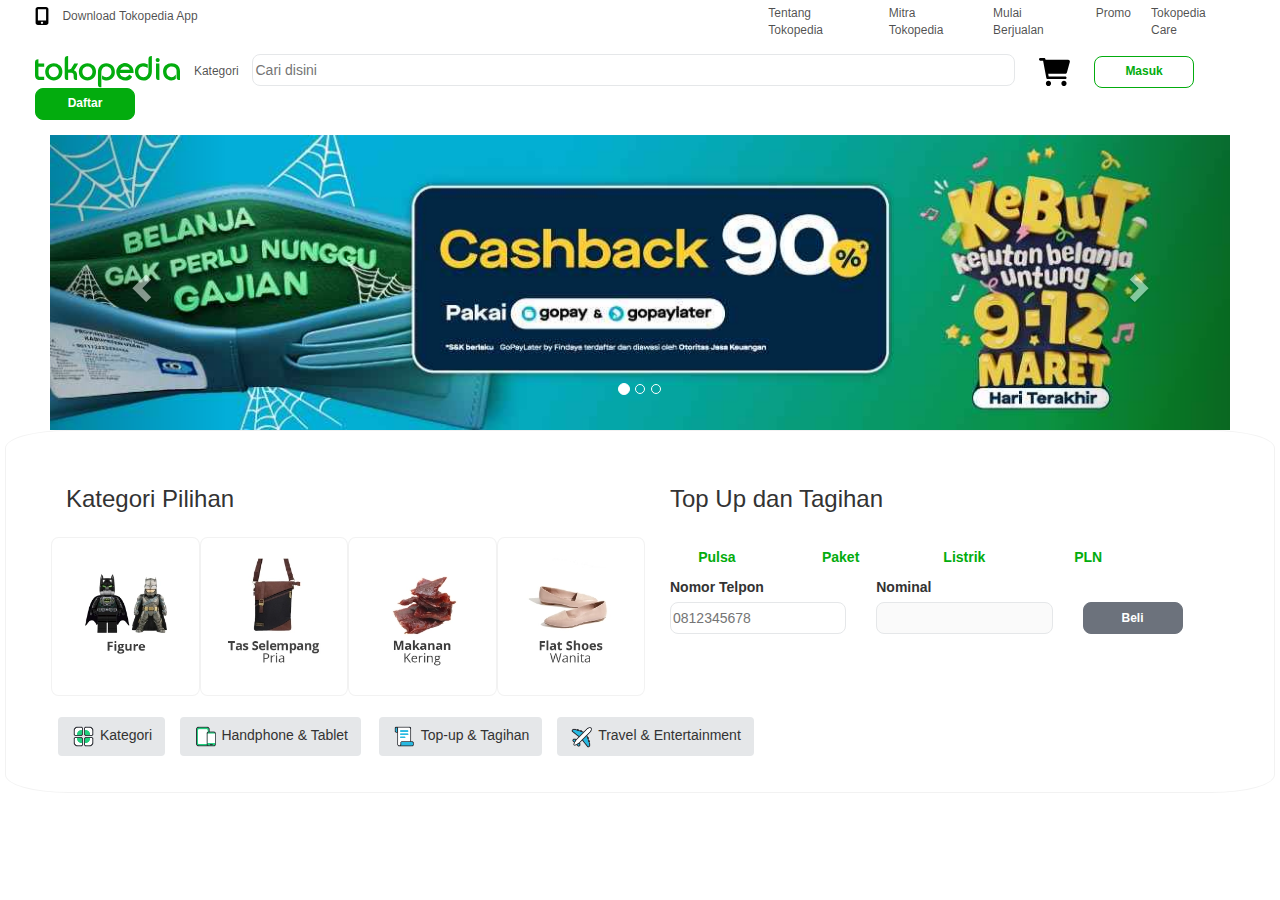
==== view/index.html @ f85b9f1c "Import files" ====
<!DOCTYPE html>
<html>

<head>
    <!-- External CSS -->
    <link rel="stylesheet" href="../css/style.css">
    <!-- grid -->
    <link rel="stylesheet" href="https://maxcdn.bootstrapcdn.com/bootstrap/3.4.1/css/bootstrap.min.css">
    <!-- icon -->
    <link rel="stylesheet" href="https://use.fontawesome.com/releases/v5.6.3/css/all.css" integrity="sha384-UHRtZLI+pbxtHCWp1t77Bi1L4ZtiqrqD80Kn4Z8NTSRyMA2Fd33n5dQ8lWUE00s/" crossorigin="anonymous">

    <!-- Script Carausel -->
    <script src="https://ajax.googleapis.com/ajax/libs/jquery/3.5.1/jquery.min.js"></script>
    <script src="https://maxcdn.bootstrapcdn.com/bootstrap/3.4.1/js/bootstrap.min.js"></script>
</head>

<body>
    <div class="container-fluid">
        <div class="row mini-header">
            <div class="col-sm-2">
                <img class="mini-icon " src="../icon/mobile-screen-button-solid.svg ">
                <a class="mini-header " href="https://www.tokopedia.com/mobile-apps/ ">Download Tokopedia App</a>
            </div>
            <div class="col-sm-5 ">
            </div>
            <div class="col-sm-5 position-right ">
                <a class="mini-header " href=" ">Tentang Tokopedia</a>
                <a class="mini-header " href=" ">Mitra Tokopedia</a>
                <a class="mini-header " href=" ">Mulai Berjualan</a>
                <a class="mini-header " href=" ">Promo</a>
                <a class="mini-header " href=" ">Tokopedia Care</a>
            </div>
        </div>
        <div class="row medium-header ">
            <img class="logo " src="../img/logo-tokped.svg ">
            <a class="medium-header " href=" ">Kategori</a>
            <input type="text " class="search " placeholder="Cari disini ">
            <img class="medium-icon " src="../icon/cart-shopping-solid.svg ">
            <button class="medium-header ">Masuk</button>
            <button class="medium-header-fill ">Daftar</button>
        </div>
    </div>

    <div id="myCarousel" class="carousel slide" data-ride="carousel" style="margin: 0px 30px 0px 30px;">
        <!-- Indicators -->
        <ol class="carousel-indicators">
            <li data-target="#myCarousel" data-slide-to="0" class="active"></li>
            <li data-target="#myCarousel" data-slide-to="1"></li>
            <li data-target="#myCarousel" data-slide-to="2"></li>
        </ol>

        <!-- Wrapper for slides -->
        <div class="carousel-inner">
            <div class="item active">
                <img src="../img/c1.jpg" alt="Promo 1" style="width:100%;">
            </div>

            <div class="item">
                <img src="../img/c2.jpg" alt="Promo 2" style="width:100%;">
            </div>

            <div class="item">
                <img src="../img/c3.jpg" alt="Promo 3" style="width:100%;">
            </div>
        </div>

        <!-- Left and right controls -->
        <a class="left carousel-control" href="#myCarousel" data-slide="prev">
            <span class="glyphicon glyphicon-chevron-left"></span>
            <span class="sr-only">Previous</span>
        </a>
        <a class="right carousel-control" href="#myCarousel" data-slide="next">
            <span class="glyphicon glyphicon-chevron-right"></span>
            <span class="sr-only">Next</span>
        </a>
    </div>

    <div class="row content">
        <div class="row" style="margin:10px">
            <div class="col-sm-6 " style="margin: 5px;">
                <h3 style="padding-bottom: 15px;">Kategori Pilihan</h3>
                <div class="row">
                    <div class="col-sm-3 content">
                        <img src="../img/toy.jpg" width="100%">
                    </div>
                    <div class="col-sm-3 content">
                        <img src="../img/bag.jpg" width="100%">
                    </div>
                    <div class="col-sm-3 content">
                        <img src="../img/food.jpg" width="100%">
                    </div>
                    <div class="col-sm-3 content">
                        <img src="../img/shoes.jpg" width="100%">
                    </div>
                </div>
            </div>

            <div class="col-sm-5" style="margin: 5px;">
                <h3 style="padding-bottom: 15px;">Top Up dan Tagihan</h3>
                <div class="row" style="text-align: center;">
                    <div class="col-sm-3 content-nav">
                        Pulsa
                    </div>
                    <div class="col-sm-3 content-nav">
                        Paket
                    </div>
                    <div class="col-sm-3 content-nav">
                        Listrik
                    </div>
                    <div class="col-sm-3 content-nav">
                        PLN
                    </div>
                </div>
                <div class="row" style="flex: 1 1 auto;">
                    <div class="col-sm-5">
                        <label for=" ">
                            Nomor Telpon
                        </label>
                        <input type="text" class="pulsa" placeholder="0812345678 ">
                    </div>
                    <div class="col-sm-5">
                        <label for=" ">
                            Nominal
                        </label>
                        <input type="text" class="pulsa" disabled>
                    </div>
                    <div class="col-sm-2" style="margin-top: 25px;">
                        <button class="medium-header-fill-grey">Beli</button>
                    </div>
                </div>
            </div>
        </div>
        <div class="container" style="margin: 10px; white-space: nowrap;">
            <div class="row">
                <div class="col-lg-1" style="margin-right: 24px; padding: 6px 12px; border: 1px;">
                    <button class="btn" style="background-color: rgb(229, 231, 233);">
                        <img src="../icon/category.png" alt="icon-Category" width="25px" height="25px">
                        <span>Kategori</span></button>
                </div>
                <div class="col-lg-1" style="margin-right: 102px; padding: 6px 12px; border: 1px;">
                    <button class="btn" style="background-color: rgb(229, 231, 233);">
                        <img src="../icon/tabphone.png" alt="icon-Handphone & Tablet" width="25px" height="25px">
                        <span>Handphone & Tablet</span></button>
                </div>
                <div class="col-lg-1" style="margin-right: 80px; padding: 6px 12px; border: 1px;">
                    <button class="btn" style="background-color: rgb(229, 231, 233);">
                        <img src="../icon/topup.png" alt="icon-Top-up & Tagihan" width="25px" height="25px">
                        <span>Top-up & Tagihan</span></button>
                </div>
                <div class="col-lg-1" style="margin-right: 40px; padding: 6px 12px; border: 1px;">
                    <button class="btn" style="background-color: rgb(229, 231, 233);">
                        <img src="../icon/planes.png" alt="icon-Travel & Entertainment" width="25px" height="25px">
                        <span>Travel & Entertainment</span></button>
                </div>
            </div>
        </div>
    </div>

</body>

</html>
---- css/style.css ----
.mini-icon {
    height: 18px;
}

.medium-icon {
    padding-left: 20px;
    padding-right: 20px;
    height: 28px;
}

.mini-header {
    height: 10x;
}

.line {
    width: 1.2px;
    min-width: 1.2px;
    height: 24px;
    background: #e0e0e0;
}

.position-right {
    justify-content: flex-end;
    display: flex;
}

body {
    padding: 5px 20px 20px 20px;
    font-family: "open sans", tahoma, sans-serif;
}

a.mini-header {
    font-size: 12px;
    color: rgba(0, 0, 0, .7);
    padding-left: 10px;
    padding-right: 10px;
}

a:hover.mini-header {
    color: green;
    text-decoration: none;
    align-content: center;
}

.medium-header {
    padding: 15px;
}

a.medium-header {
    font-size: 12px;
    color: rgba(0, 0, 0, .7);
    padding-left: 10px;
    padding-right: 10px;
}

.search {
    width: 63%;
    height: 32px;
    border-radius: 8px;
    border: solid 1px var(--N75, #E5E7E9);
}

button.medium-header {
    width: 100px;
    height: 32px;
    padding: 0px 16px;
    font-weight: 800;
    border-radius: 8px;
    font-size: 12px;
    background: white;
    color: rgb(3, 172, 14);
    cursor: pointer;
    border: 1px solid rgb(3, 172, 14);
}

button.medium-header-fill {
    width: 100px;
    height: 32px;
    padding: 0px 16px;
    font-weight: 800;
    border-radius: 8px;
    font-size: 12px;
    background: rgb(3, 172, 14);
    color: white;
    cursor: pointer;
    border: 1px solid rgb(3, 172, 14);
}

button.medium-header-fill-grey {
    width: 100px;
    height: 32px;
    padding: 0px 16px;
    font-weight: 800;
    border-radius: 8px;
    font-size: 12px;
    background: #6C727C;
    color: white;
    cursor: pointer;
    border: 1px solid #6C727C;
}

a:hover.medium-header {
    color: green;
    text-decoration: none;
    align-content: center;
}

.content {
    padding: 20px 30px 20px 30px;
}

div.content {
    border: 1px;
    opacity: 2;
    border-style: ridge;
    border-radius: 5%;
    border-color: #8080801a;
}

div.content-nav {
    box-sizing: border-box;
    line-height: 20px;
    font-weight: 800;
    color: var(--G500, #03AC0E);
    text-transform: capitalize;
    font-size: 14px;
    cursor: pointer;
    transition: color 300ms cubic-bezier(0.63, 0.01, 0.29, 1) 0s;
    display: inline-flex;
    flex: 1 1 auto;
    text-align: center;
    -moz-box-pack: center;
    justify-content: center;
    -moz-box-align: center;
    align-items: center;
    height: 40px;
    padding: 0px 24px;
}

.pulsa {
    width: 100%;
    height: 32px;
    border-radius: 8px;
    border: solid 1px var(--N75, #E5E7E9);
}
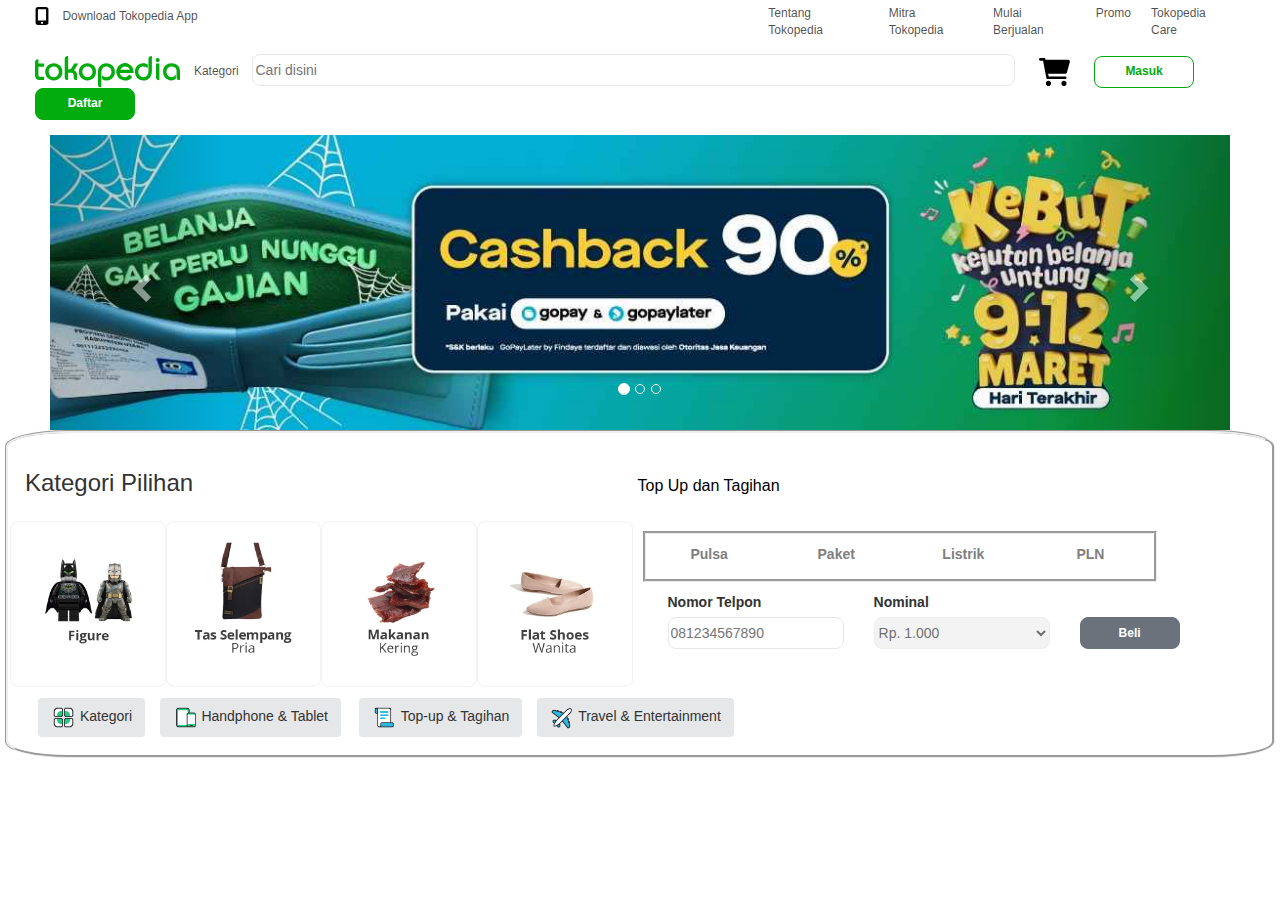
==== commit 682e571d: "Final" ====
--- a/view/index.html
+++ b/view/index.html
@@ -10,8 +10,9 @@
     <link rel="stylesheet" href="https://use.fontawesome.com/releases/v5.6.3/css/all.css" integrity="sha384-UHRtZLI+pbxtHCWp1t77Bi1L4ZtiqrqD80Kn4Z8NTSRyMA2Fd33n5dQ8lWUE00s/" crossorigin="anonymous">
 
     <!-- Script Carausel -->
-    <script src="https://ajax.googleapis.com/ajax/libs/jquery/3.5.1/jquery.min.js"></script>
+    <script src="https://ajax.googleapis.com/ajax/libs/jquery/3.6.0/jquery.min.js"></script>
     <script src="https://maxcdn.bootstrapcdn.com/bootstrap/3.4.1/js/bootstrap.min.js"></script>
+    <title>Recreate Tokopedia</title>
 </head>
 
 <body>
@@ -75,8 +76,8 @@
         </a>
     </div>
 
-    <div class="row content">
-        <div class="row" style="margin:10px">
+    <div class="row content" style="padding: 12px; border: groove;">
+        <div class="row" style="margin-right:10px">
             <div class="col-sm-6 " style="margin: 5px;">
                 <h3 style="padding-bottom: 15px;">Kategori Pilihan</h3>
                 <div class="row">
@@ -94,43 +95,65 @@
                     </div>
                 </div>
             </div>
-
-            <div class="col-sm-5" style="margin: 5px;">
-                <h3 style="padding-bottom: 15px;">Top Up dan Tagihan</h3>
-                <div class="row" style="text-align: center;">
-                    <div class="col-sm-3 content-nav">
-                        Pulsa
-                    </div>
-                    <div class="col-sm-3 content-nav">
-                        Paket
-                    </div>
-                    <div class="col-sm-3 content-nav">
-                        Listrik
-                    </div>
-                    <div class="col-sm-3 content-nav">
-                        PLN
-                    </div>
-                </div>
-                <div class="row" style="flex: 1 1 auto;">
-                    <div class="col-sm-5">
-                        <label for=" ">
-                            Nomor Telpon
-                        </label>
-                        <input type="text" class="pulsa" placeholder="0812345678 ">
-                    </div>
-                    <div class="col-sm-5">
-                        <label for=" ">
-                            Nominal
-                        </label>
-                        <input type="text" class="pulsa" disabled>
-                    </div>
-                    <div class="col-sm-2" style="margin-top: 25px;">
-                        <button class="medium-header-fill-grey">Beli</button>
-                    </div>
-                </div>
-            </div>
-        </div>
-        <div class="container" style="margin: 10px; white-space: nowrap;">
+            <div style="padding: 5px;">
+                <h3 style="padding-bottom: 20px;"><span style="font-size: 16px; color: black;">Top Up dan Tagihan</span></h3>
+                <div class="col-sm-5" style="margin: 5px;">
+
+                    <div class="row" style="text-align: center; border: groove;">
+                        <div class="col-sm-3 content_01" style="margin-bottom: 5px;">
+                            <p class="indicator" id="but1" onclick="changeClick(1)"><span>Pulsa</span></p>
+                        </div>
+                        <div class="col-sm-3 content_01" style="margin-bottom: 5px;">
+                            <p class="indicator" id="but2" onclick="changeClick(2)"> <span>Paket</span>
+                        </div>
+                        <div class="col-sm-3 content_01" style="margin-bottom: 5px;">
+                            <p class="indicator" id="but3" onclick="changeClick(3)"> <span>Listrik</span>
+                        </div>
+                        <div class="col-sm-3 content_01" style="margin-bottom: 5px;">
+                            <p class="indicator" id="but4" onclick="changeClick(4)"> <span>PLN</span>
+                        </div>
+                        <div class="indicator"></div>
+                    </div>
+                    <div class="row" style="flex: 1 1 auto; padding: 10px;">
+                        <div class="col-sm-5">
+                            <label for="">
+                                Nomor Telpon
+                            </label>
+                            <input type="number" class="pulsa" placeholder="081234567890" id="notlp">
+                            <input type="number" class="paket" placeholder="081234567890" id="notlpPaket" hidden>
+                        </div>
+                        <div class="col-sm-5">
+                            <label for="">
+                                Nominal
+                            </label>
+                            <!--input type="text" class="pulsa" disabled-->
+                            <select id="nominal" class="pulsa" disabled>
+                                <option value="1000">Rp. 1.000</option>
+                                <option value="3000">Rp. 3.000</option>
+                                <option value="5000">Rp. 5.000</option>
+                                <option value="10000">Rp. 10.000</option>
+                                <option value="20000">Rp. 20.000</option>
+                                <option value="25000">Rp. 25.000</option>
+                                <option value="50000">Rp. 50.000</option>
+                                <option value="100000">Rp. 100.000</option>
+                            </select>
+                            <select id="paketan" class="paket" disabled hidden>
+                                <option value="30500">Internet 10 GB - Rp. 30.500</option>
+                                <option value="43000">Internet 15 GB - Rp. 43.000</option>
+                                <option value="20000">Internet Combo Unlimited (Kuota Malam) - Rp. 20.000</option>
+                                <option value="70000">Internet Combo Unlimited - Rp. 70.000</option>
+                            </select>
+                        </div>
+                        <div class="col-sm-2" style="margin-top: 25px;">
+                            <button class="medium-header-fill-grey" disabled id="buttonGrey">Beli</button>
+                            <button class="medium-header-fill-green" hidden id="buttonGreen">Beli</button>
+                            <button class="medium-header-fill-green" hidden id="buttonGreenPaket">Beli</button>
+                        </div>
+                    </div>
+                </div>
+            </div>
+        </div>
+        <div class="container" style="margin-left: 6px; white-space: nowrap;">
             <div class="row">
                 <div class="col-lg-1" style="margin-right: 24px; padding: 6px 12px; border: 1px;">
                     <button class="btn" style="background-color: rgb(229, 231, 233);">
@@ -158,4 +181,115 @@
 
 </body>
 
-</html>+</html>
+<script>
+    $(document).ready(function() {
+        $('#notlp').change(function() {
+            if ($('#notlp').val() > 0 && $('#notlp').val().length == 12) {
+                $('#nominal').prop('disabled', false);
+                console.log($('#notlp').val());
+            } else {
+                $('#nominal').prop('disabled', true);
+                $('#buttonGrey').show();
+                $('#buttonGreen').hide();
+                console.clear();
+            }
+        });
+
+        $('#notlpPaket').change(function() {
+            if ($('#notlpPaket').val() > 0 && $('#notlpPaket').val().length == 12) {
+                $('#paketan').prop('disabled', false);
+                console.log($('#notlpPaket').val());
+            } else {
+                $('#paketan').prop('disabled', true);
+                $('#buttonGrey').show();
+                $('#buttonGreenPaket').hide();
+                console.clear();
+            }
+        });
+
+        $('#nominal').change(function() {
+            $('#buttonGrey').hide();
+            $('#buttonGreen').show();
+            $('#buttonGreenPaket').hide();
+        });
+
+        $('#paketan').change(function() {
+            $('#buttonGrey').hide();
+            $('#buttonGreen').hide()
+            $('#buttonGreenPaket').show();
+        });
+
+        $('#buttonGreen').click(function() {
+            var value = 0;
+            var nomval = parseInt($('#nominal').val());
+            if (nomval <= 10000) {
+                value = nomval + 3000;
+            } else {
+                value = nomval + 2000;
+            }
+            var confirmAction = confirm("Pembelian pulsa sebesar " + nomval + " ke nomor " + $('#notlp').val());
+            if (confirmAction) {
+                alert("Total harga pulsa Rp. " + value + ",- ke nomor " + $('#notlp').val() + " sedang di proses. Terima kasih");
+            } else {
+                close();
+            }
+        });
+
+        $('#buttonGreenPaket').click(function() {
+            var nomval = parseInt($('#paketan').val());
+            var selected = document.getElementById('paketan');
+            var nameval = selected.options[selected.selectedIndex].text;
+            var confirmAct = confirm("Pembelian paket data " + nameval + " ke nomor " + $('#notlpPaket').val());
+            if (confirmAct) {
+                alert("Total harga paket data Rp. " + nomval + ",- ke nomor " + $('#notlpPaket').val() +
+                    " sedang di proses. Terima kasih");
+            } else {
+                close();
+            }
+        });
+        /*
+        $('#but1').click(function() {
+            $("#but1").change("style", "color: green");
+            for (var i = 1; i <= 4; i++) {
+                if ($("but" + i).attr("style", "color") == "green") {
+                    continue;
+                } else {
+                    $("but" + 1).css("style", "color: gray");
+                }
+            }
+        });
+        */
+    });
+
+    function changeClick(nums) {
+        var a = nums;
+
+        for (var i = 1; i <= 4; i++) {
+            if (a == i) {
+                document.getElementById('but' + a).style.color = "green";
+            } else {
+                document.getElementById('but' + i).style.color = "grey";
+            }
+        }
+        if (a == 1) {
+            $('#notlp').show();
+            $('#notlpPaket').hide();
+            $('#paketan').hide();
+            $('#nominal').show();
+            $('#buttonGreenPaket').hide();
+            $('#buttonGrey').show();
+            $('#paketan').prop('disabled', true);
+            document.getElementById('notlpPaket').value = '';
+        } else if (a == 2) {
+            $('#notlp').hide();
+            $('#notlpPaket').show();
+            $('#paketan').show();
+            $('#nominal').hide();
+            $('#buttonGreen').hide();
+            $('#buttonGrey').show();
+            $('#nominal').prop('disabled', true);
+            document.getElementById('notlp').value = '';
+        }
+    }
+</script>--- a/css/style.css
+++ b/css/style.css
@@ -94,6 +94,19 @@
     border-radius: 8px;
     font-size: 12px;
     background: #6C727C;
+    color: white;
+    cursor: pointer;
+    border: 1px solid #6C727C;
+}
+
+button.medium-header-fill-green {
+    width: 100px;
+    height: 32px;
+    padding: 0px 16px;
+    font-weight: 800;
+    border-radius: 8px;
+    font-size: 12px;
+    background: #03AC0E;
     color: white;
     cursor: pointer;
     border: 1px solid #6C727C;
@@ -137,9 +150,56 @@
     padding: 0px 24px;
 }
 
+
+/*
+div:hover.content_01 {
+    color: greenyellow;
+    text-decoration: none;
+    align-content: center;
+}
+*/
+
+div.content_01 {
+    line-height: 20px;
+    font-weight: 800;
+    color: blue;
+    text-transform: capitalize;
+    font-size: 14px;
+    cursor: pointer;
+    transition: color 300ms cubic-bezier(0.63, 0.01, 0.29, 1) 0s;
+    display: inline-flex;
+    flex: 1 1 auto;
+    text-align: center;
+    -moz-box-pack: center;
+    justify-content: center;
+    -moz-box-align: center;
+    align-items: center;
+    height: 40px;
+    padding: 0px 24px;
+}
+
 .pulsa {
     width: 100%;
     height: 32px;
     border-radius: 8px;
     border: solid 1px var(--N75, #E5E7E9);
+}
+
+.indicator {
+    align-items: center;
+    padding-top: 10px;
+    color: gray;
+}
+
+.paket {
+    width: 100%;
+    height: 32px;
+    border-radius: 10px;
+    border: solid 1px var(--N75, #E5E7E9);
+}
+
+input::-webkit-outer-spin-button,
+input::-webkit-inner-spin-button {
+    -webkit-appearance: none;
+    margin: 0;
 }